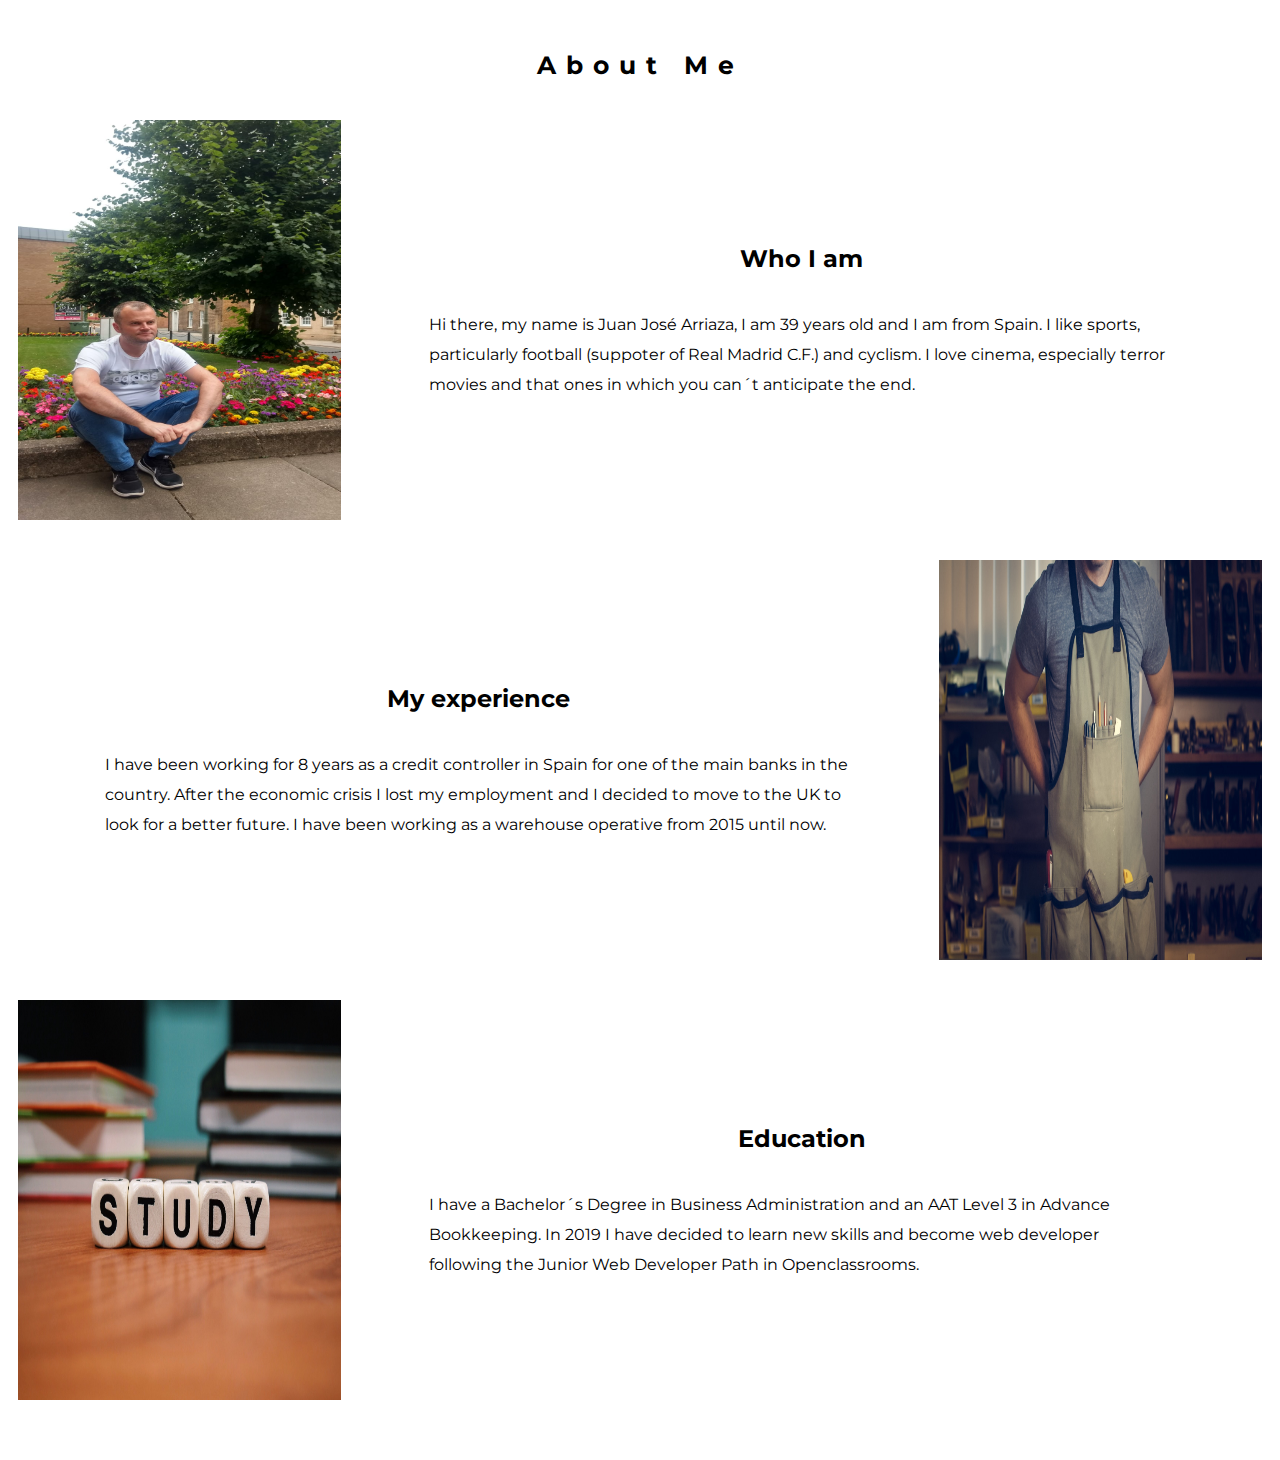
==== aboutme.html @ de44c952 "adding files" ====
<!DOCTYPE html>
<html lang="en">

<head>
    <meta charset="UTF-8">
    <meta name="viewport" content="width=device-width, initial-scale=1.0">
    <meta http-equiv="X-UA-Compatible" content="ie=edge">
    <link rel="stylesheet" type="text/css" href="css/aboutme.css">
    <title>About Me</title>

</head>

<body>
    <div class="container">
        <h1>About Me</h1>
        <div class="about">
            <img class=foto1 src="images/foto.jpg" alt="me in the museum">
            <div class="about-text">
                <h2>Who I am</h2>
                <p>Hi there, my name is Juan José Arriaza, I am 39 years old and I am from Spain. I like sports,
                    particularly football (suppoter of Real Madrid C.F.) and cyclism. I love cinema, especially terror
                    movies and that ones in which you can´t anticipate the end.</p>
            </div>
        </div>
        <div class="experience">
            <div class="experience-text">
                <h2>My experience</h2>
                <p>I have been working for 8 years as a credit controller in Spain for one of the main banks in the
                    country.
                    After the economic crisis I lost my employment and I decided to move to the UK to look for a better
                    future. I have been working as a warehouse operative from 2015 until now.</p>
            </div>
            <img class=foto2 src="images/foto2.jpg" alt="people talking in front of a laptop">
        </div>
        <div class="education">
            <img class=foto3 src="images/foto3.jpg" alt="study">
            <div class="education-text">
                <h2>Education</h2>
                <p>I have a Bachelor´s Degree in Business Administration and an AAT Level 3 in Advance Bookkeeping. In
                    2019
                    I have decided to learn new skills and become web developer following the Junior Web Developer Path
                    in
                    Openclassrooms.</p>
            </div>
        </div>
    </div>
</body>

</html>
---- css/aboutme.css ----
@import url("https://fonts.googleapis.com/css?family=Montserrat&display=swap");
* { background-color: white;
    color: black;
    font-family: "Montserrat", sans-serif;
}

h1 {
    text-align: center;
    font-family: "Montserrat", sans-serif;
    font-size: 25px;
    letter-spacing: 10px;
    margin-bottom: 30px;
}

.foto1 {
    width: 26%;
    height: 400px;
}

.foto2 {
    width: 26%;
    height: 400px;
}
.foto3 {
    width: 26%;
    height: 400px;
}

.about {
    display: flex;
    padding: 10px;
    margin-bottom: 20px;
}

.about h2 {
    text-align: center;
}
.about-text {
    display: flex;
    flex-direction: column;
    justify-content: center;
    align-items: center;
    width: 60%;
    margin: 0 auto;
    line-height: 30px;
}
.experience {
    display: flex;
    padding: 10px;
    margin-bottom: 20px;
}
.experience-text {
    display: flex;
    flex-direction: column;
    justify-content: center;
    align-items: center;
    width: 60%;
    margin: 0 auto;
    line-height: 30px;
}
.education {
    display: flex;
    padding: 10px;
    margin-bottom: 20px;
}
.education-text {
    display: flex;
    flex-direction: column;
    justify-content: center;
    align-items: center;
    width: 60%;
    margin: 0 auto;
    line-height: 30px;
}

.container {
    margin: 50px auto;
}
@media only screen and (min-width: 320px) and (max-width: 479px) {
    .foto1 {
        width: 100%;
        height: 400px;
    }
    
    .foto2 {
        width: 100%;
        height: 400px;
    }
    .foto3 {
        width: 100%;
        height: 400px;
    }
    
    .about-text {
        display: flex;
        flex-direction: column;
        justify-content: center;
        align-items: center;
        width: 100%;
        margin: 0 auto;
        line-height: 30px;
    }
    .experience {
        display: flex;
        flex-direction: column-reverse;
        padding: 10px;
        margin-bottom: 20px;
    }
    .experience-text {
        display: flex;
        flex-direction: column;
        justify-content: center;
        align-items: center;
        width: 100%;
        margin: 0 auto;
        line-height: 30px;
    }
    .education {
        display: flex;
        flex-direction: column;
        padding: 10px;
        margin-bottom: 20px;
    }
    .education-text {
        display: flex;
        flex-direction: column;
        justify-content: center;
        align-items: center;
        width: 100%;
        margin: 0 auto;
        line-height: 30px;
    }
}
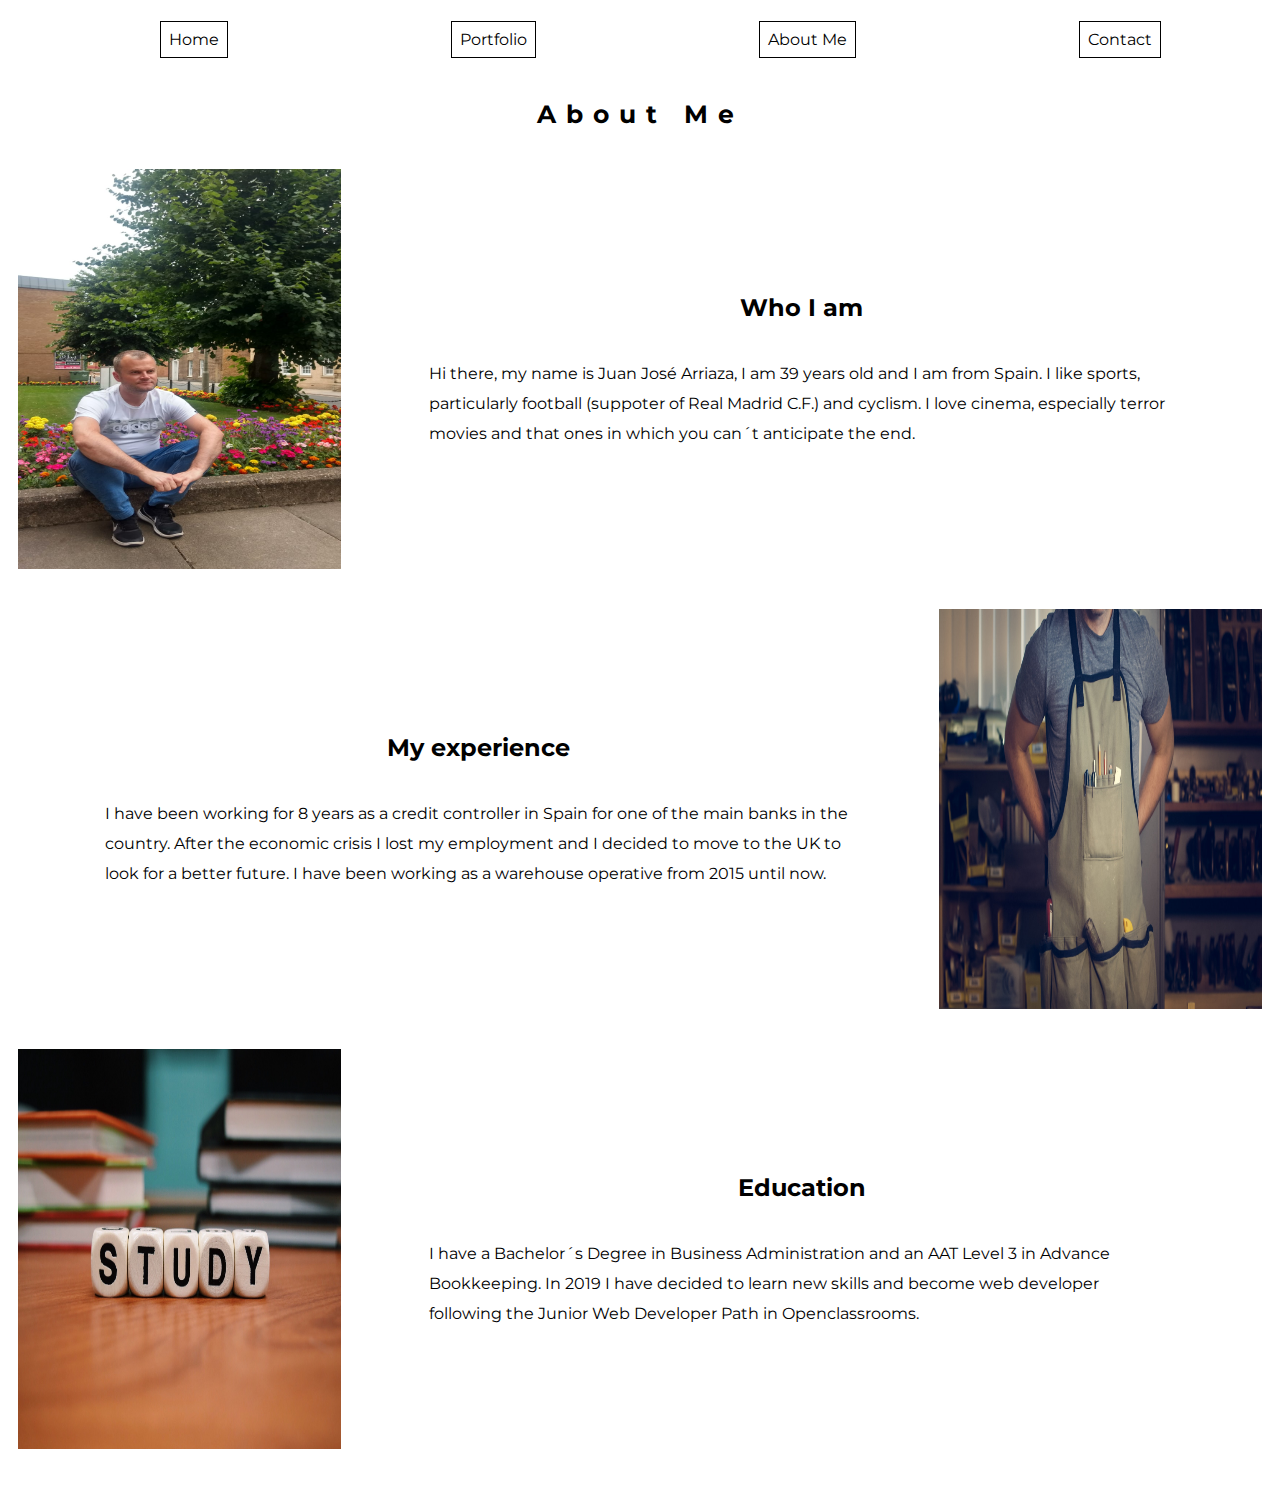
==== commit 9d8ae818: "add modified files" ====
--- a/aboutme.html
+++ b/aboutme.html
@@ -11,6 +11,16 @@
 </head>
 
 <body>
+    <header>
+        <nav>
+            <ul>
+                <li><a href="homepage.html">Home</a></li>
+                <li><a href="portfolio.html">Portfolio</a></li>
+                <li><a href="aboutme.html">About Me</a></li>
+                <li><a href="contactme.html">Contact</a></li>
+            </ul>
+        </nav>
+    </header>
     <div class="container">
         <h1>About Me</h1>
         <div class="about">
--- a/css/aboutme.css
+++ b/css/aboutme.css
@@ -4,6 +4,26 @@
     color: black;
     font-family: "Montserrat", sans-serif;
 }
+ul {
+    margin-top: 30px;
+    display: flex;
+    flex-direction: row;
+    justify-content: space-around;
+    list-style: none;
+  }
+  
+ul a {
+    text-decoration: none;
+    color: black;
+    border: 1px solid black;
+    padding: 8px;
+  }
+  
+ul a:hover {
+    background-color: rgb(100, 98, 98);
+    color: #fff;
+  }
+  
 
 h1 {
     text-align: center;
@@ -35,6 +55,11 @@
 
 .about h2 {
     text-align: center;
+}
+.about {
+    display: flex;
+    padding: 10px;
+    margin-bottom: 20px;
 }
 .about-text {
     display: flex;
@@ -91,7 +116,12 @@
         width: 100%;
         height: 400px;
     }
-    
+    .about {
+        display: flex;
+        flex-direction: column;
+        padding: 10px;
+        margin-bottom: 20px;
+    }
     .about-text {
         display: flex;
         flex-direction: column;
@@ -131,4 +161,10 @@
         margin: 0 auto;
         line-height: 30px;
     }
+    ul {
+        padding-inline-start: 0;
+      }
+    nav {
+        width: 350px;
+        }
 }